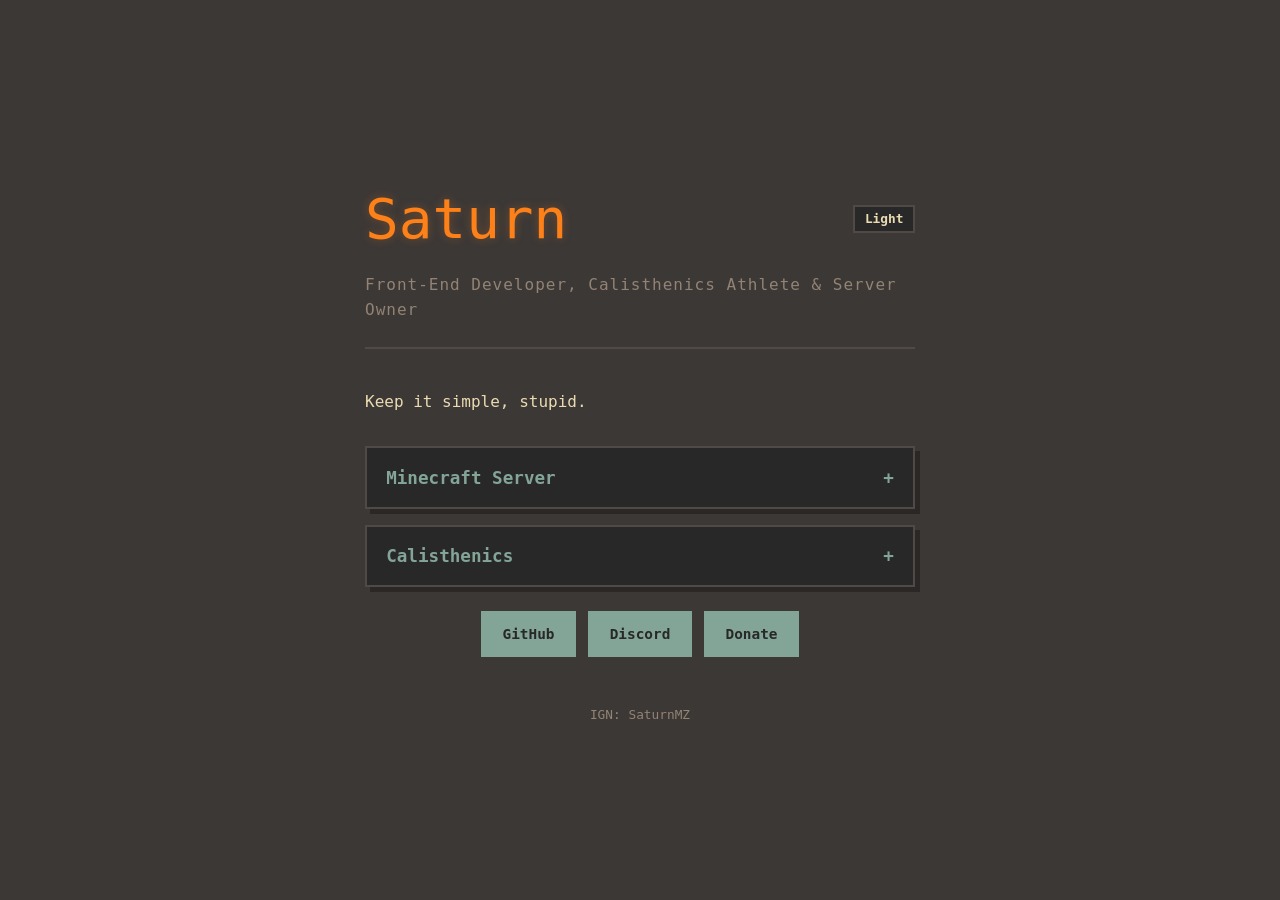
==== index.html @ 604580ab "Update index.html" ====
<!DOCTYPE html>
<html lang="en">
<head>
    <meta charset="UTF-8">
    <meta name="viewport" content="width=device-width, initial-scale=1.0">
    <title>Saturn | Portfolio</title>
    <link rel="stylesheet" href="style.css">
    <script>
        // Erkennt 'de', 'de-DE', 'de-CH', 'de-AT' und leitet sofort weiter
        if (navigator.language && navigator.language.startsWith('de')) {
            window.location.href = "index_de.html";
        }
    </script>
</head>
<body>

    <div class="container">
        <header>
            <div class="top-bar">
                <h1 class="glow">Saturn</h1>
                <button id="theme-btn" class="theme-toggle" onclick="toggleTheme()">Light</button>
            </div>
            <p class="subtitle">Front-End Developer, Calisthenics Athlete & Server Owner</p>
        </header>

        <main>
            <section class="about">
                <p>Keep it simple, stupid.</p>
            </section>

            <!-- First Button -->
            <div class="expandable-container">
                <button class="expand-btn" onclick="toggleExpand(this)">
                    <span>Minecraft Server</span>
                    <span class="icon">+</span>
                </button>
                <div class="expand-content">
                    <div class="content-inner">
                        <p>Join <strong>SchnitzelSMP</strong>, a community survival Factions server for Java & Bedrock.</p>
                        
                        <div class="ip-box">
                            <code>play.schnitzelsmp.eu</code>
                        </div>
                        
                        <p style="margin-bottom: 10px;"><strong>Version:</strong> 26.1.2+</p>
                        <p style="margin-bottom: 10px;"><strong>About</strong></p>
                        <p style="margin-bottom: 30px;">SchnitzelSMP runs on PaperMC version 26.1.2 but allows for players on newer versions of the game to join thanks to Via Version. We are additionally using a Lifesteal Plugins paired with many custom Enchants to provide an authentic Factions experience. Currently most of our Plugins are configured public Plugins but that will change as soon as we are able to expand our budget & my proficiency in Java improves.</p>
                        <p><strong>Join my Discord or reach out to me with support@schnitzelsmp.eu for more information.</strong></p>
                        <p class="small">Note: If you have trouble connecting, ensure your client supports IPv6 or use our proxy address.</p>
                    </div>
                </div>
            </div>

            <!-- Second Button -->
            <div class="expandable-container">
                <button class="expand-btn" onclick="toggleExpand(this)">
                    <span>Calisthenics</span>
                    <span class="icon">+</span>
                </button>
                <div class="expand-content">
                    <div class="content-inner">
                        <p><strong>Backstory</strong></p>
                        <p style="margin-bottom: 30px;">My journey in the sport commonly referred to as Calisthenics or Street Workout originally started all the way back in April 2025. Up until that point I had already been doing simple things like pushups but never took it too seriously. However things began to change when I went on a holiday trip to Portugal in late April where I discovered a video of someone doing a handstand on Social Media. This led me to achieve a handstand within the next 2 weeks by practicing daily. After that I started striving for more and have since unlocked many more skills.</p>
                        <p><strong>Skills</strong></p>
                        <p style="margin-bottom: 30px;">Handstand, Handstand Pushup (Normal, 90 Degree, Clap, Archer, Tiger Bent), Half Lay Planche, deadpress to Handstand, Full Planche, Full Planche Press, Full Planche Pushup, One arm Pull-up</p>
                        <p class="small">If you have further inquiries regarding my journey, please contact me on Discord or using support@saturndev.de</p>
                    </div>
                </div>
            </div>

            <section class="links">
                <a href="https://github.com/SaturnM7" class="link-card" target="_blank" rel="noopener noreferrer">GitHub</a>
                <a href="https://discord.gg/q478eJ73" class="link-card" target="_blank" rel="noopener noreferrer">Discord</a>
                <a href="https://donate.schnitzelsmp.eu" class="link-card" target="_blank" rel="noopener noreferrer">Donate</a>
            </section>
        </main>

        <footer>
            <p>IGN: SaturnMZ</p>
        </footer>
    </div>

    <script src="script.js"></script>
</body>
</html>
---- style.css ----
/* Gruvbox Master-Variablen (Hintergrund getauscht auf Dark1) */
:root {
    --bg-main: #3c3836;       /* Gruvbox Dark1 (Haupt-Hintergrund) */
    --bg-element: #282828;    /* Gruvbox Dark0 (Innere Boxen / Buttons) */
    --bg-border: #504945;     /* Gruvbox Dark2 (Kanten & Rahmen) */
    --fg-text: #ebdbb2;       /* Gruvbox Light1 (Standard Text) */
    --gray-sub: #928374;      /* Gruvbox Grau */
    --accent-blue: #83a598;   /* Gruvbox Blau */
    --accent-orange: #fe8019; /* Gruvbox Orange */
    --accent-yellow: #fabd2f; /* Gruvbox Gelb */
    --accent-green: #b8bb26;  /* Gruvbox Grün */
}

/* Gruvbox Light Mode Überschreibungen */
[data-theme="light"] {
    --bg-main: #ebdbb2;       /* Gruvbox Light1 */
    --bg-element: #fbf1c7;    /* Gruvbox Light0 */
    --bg-border: #d5c4a1;     /* Gruvbox Light2 */
    --fg-text: #282828;       /* Gruvbox Dark0 */
    --gray-sub: #7c6f64;
    --accent-blue: #458588;
    --accent-orange: #d65d0e;
    --accent-yellow: #b8971a;
    --accent-green: #98971a;
}

* {
    margin: 0;
    padding: 0;
    box-sizing: border-box;
}

body {
    background-color: var(--bg-main);
    color: var(--fg-text);
    font-family: 'JetBrains Mono', monospace;
    display: flex;
    justify-content: center;
    align-items: center;
    min-height: 100vh;
    line-height: 1.6;
    padding: 20px;
    transition: background-color 0.2s ease, color 0.2s ease;
}

.container {
    width: 100%;
    max-width: 550px;
    text-align: center;
}

header {
    margin-bottom: 2.5rem;
    border-bottom: 2px solid var(--bg-border);
    padding-bottom: 1.5rem;
}

.top-bar {
    display: flex;
    justify-content: space-between;
    align-items: center;
    margin-bottom: 0.5rem;
}


.glow {
    color: var(--accent-orange);
    font-size: 3.5rem;
    text-shadow: 0 0 10px rgba(254, 128, 25, 0.3);
    margin: 0;
    font-weight: normal;
}

.theme-toggle {
    font-size: 0.8rem;
    padding: 0.3rem 0.6rem;
    background-color: var(--bg-element);
    border: 2px solid var(--bg-border);
    color: var(--fg-text);
    font-family: inherit;
    font-weight: bold;
    cursor: pointer;
    border-radius: 0px;
    transition: all 0.15s ease-in-out;
}

.theme-toggle:hover {
    border-color: var(--accent-blue);
    color: var(--accent-yellow);
    background-color: var(--bg-border);
}

.subtitle {
    color: var(--gray-sub);
    font-size: 1rem;
    letter-spacing: 1px;
    text-align: left;
    margin-top: 0.5rem;
}

.about {
    margin-bottom: 2rem;
    color: var(--fg-text);
    text-align: left;
}

/* Expandable Tab (Harte Kanten & Box-Schatten) */
.expandable-container {
    background-color: var(--bg-element);
    border-radius: 0px;
    overflow: hidden;
    margin-bottom: 1rem;
    border: 2px solid var(--bg-border);
    box-shadow: 5px 5px 0px rgba(0, 0, 0, 0.3);
    transition: border-color 0.2s, background-color 0.2s;
}

.expand-btn {
    width: 100%;
    padding: 1.2rem;
    background: none;
    border: none;
    color: var(--accent-blue);
    font-family: inherit;
    font-size: 1.1rem;
    font-weight: bold;
    cursor: pointer;
    display: flex;
    justify-content: space-between;
    align-items: center;
    transition: background-color 0.2s, color 0.2s;
}

.expand-btn:hover {
    background-color: var(--bg-border);
    color: var(--accent-yellow);
}

.expand-content {
    max-height: 0;
    overflow: hidden;
    transition: max-height 0.4s cubic-bezier(0, 1, 0, 1);
    background-color: var(--bg-main);
}

.content-inner {
    padding: 1.5rem;
    text-align: left;
    border-top: 2px solid var(--bg-border);
}

/* IP-Box (Harte Kanten) */
.ip-box {
    background-color: var(--bg-element);
    padding: 0.8rem;
    border-radius: 0px;
    margin: 1.2rem 0;
    text-align: center;
    border: 2px solid var(--accent-blue);
}

.ip-box code {
    color: var(--accent-green);
    font-size: 1.1rem;
}

/* Links (Harte Kanten & Block-Verschiebung) */
.links {
    display: flex;
    gap: 0.8rem;
    justify-content: center;
    flex-wrap: wrap;
    margin-top: 1.5rem;
}

.link-card {
    text-decoration: none;
    color: var(--bg-element);
    background-color: var(--accent-blue);
    padding: 0.6rem 1.2rem;
    border-radius: 0px;
    font-weight: bold;
    font-size: 0.9rem;
    border: 2px solid transparent;
    transition: all 0.15s ease-in-out;
}

.link-card:hover {
    transform: translate(-2px, -2px);
    background-color: var(--accent-yellow);
    box-shadow: 4px 4px 0px var(--accent-orange);
}

footer {
    margin-top: 3rem;
    font-size: 0.8rem;
    color: var(--gray-sub);
}

.small {
    font-size: 0.75rem;
    color: var(--gray-sub);
    margin-top: 10px;
}
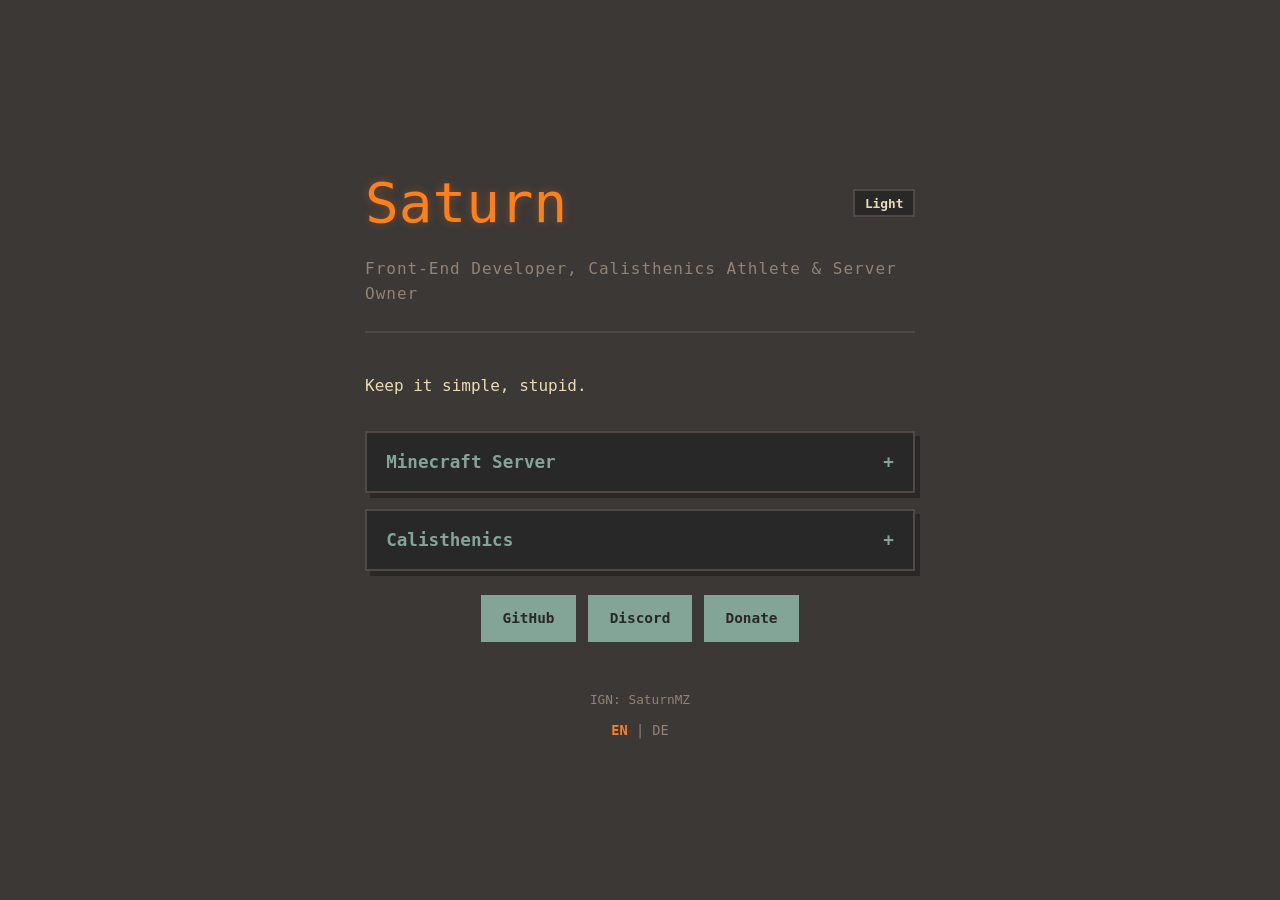
==== commit e611d642: "Update index.html" ====
--- a/index.html
+++ b/index.html
@@ -6,8 +6,9 @@
     <title>Saturn | Portfolio</title>
     <link rel="stylesheet" href="style.css">
     <script>
-        // Erkennt 'de', 'de-DE', 'de-CH', 'de-AT' und leitet sofort weiter
-        if (navigator.language && navigator.language.startsWith('de')) {
+        // Leitet nur weiter, wenn der User nicht explizit die englische Version gewählt hat (?lang=en)
+        const urlParams = new URLSearchParams(window.location.search);
+        if (urlParams.get('lang') !== 'en' && navigator.language && navigator.language.startsWith('de')) {
             window.location.href = "index_de.html";
         }
     </script>
@@ -69,14 +70,18 @@
             </div>
 
             <section class="links">
-                <a href="https://github.com/SaturnM7" class="link-card" target="_blank" rel="noopener noreferrer">GitHub</a>
-                <a href="https://discord.gg/q478eJ73" class="link-card" target="_blank" rel="noopener noreferrer">Discord</a>
-                <a href="https://donate.schnitzelsmp.eu" class="link-card" target="_blank" rel="noopener noreferrer">Donate</a>
+                <a href="https://github.com" class="link-card" target="_blank" rel="noopener noreferrer">GitHub</a>
+                <a href="https://discord.gg" class="link-card" target="_blank" rel="noopener noreferrer">Discord</a>
+                <a href="https://schnitzelsmp.eu" class="link-card" target="_blank" rel="noopener noreferrer">Donate</a>
             </section>
         </main>
 
         <footer>
             <p>IGN: SaturnMZ</p>
+            <!-- Sprachwechsler im Footer -->
+            <div class="lang-switcher" style="margin-top: 10px; font-family: inherit; font-size: 0.85rem;">
+                <span style="color: var(--accent-orange); font-weight: bold;">EN</span> | <a href="index_de.html" style="color: var(--gray-sub); text-decoration: none;">DE</a>
+            </div>
         </footer>
     </div>
 
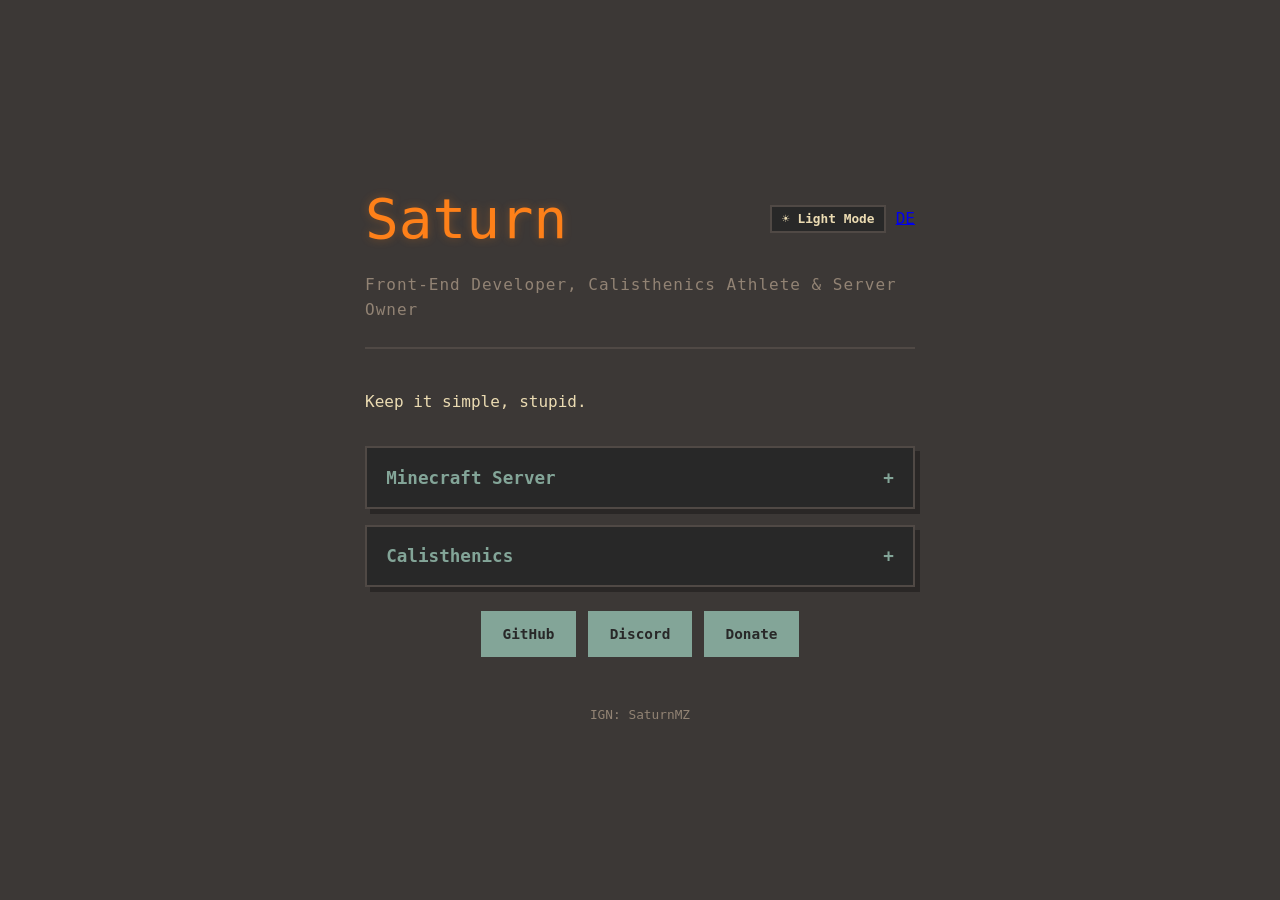
==== commit 7ff7315b: "Update index.html" ====
--- a/index.html
+++ b/index.html
@@ -6,7 +6,6 @@
     <title>Saturn | Portfolio</title>
     <link rel="stylesheet" href="style.css">
     <script>
-        // Leitet nur weiter, wenn der User nicht explizit die englische Version gewählt hat (?lang=en)
         const urlParams = new URLSearchParams(window.location.search);
         if (urlParams.get('lang') !== 'en' && navigator.language && navigator.language.startsWith('de')) {
             window.location.href = "index_de.html";
@@ -19,7 +18,10 @@
         <header>
             <div class="top-bar">
                 <h1 class="glow">Saturn</h1>
-                <button id="theme-btn" class="theme-toggle" onclick="toggleTheme()">Light</button>
+                <div class="header-controls">
+                    <button id="theme-btn" class="theme-toggle">☀️ Light Mode</button>
+                    <a href="index_de.html" class="lang-btn">DE</a>
+                </div>
             </div>
             <p class="subtitle">Front-End Developer, Calisthenics Athlete & Server Owner</p>
         </header>
@@ -78,10 +80,6 @@
 
         <footer>
             <p>IGN: SaturnMZ</p>
-            <!-- Sprachwechsler im Footer -->
-            <div class="lang-switcher" style="margin-top: 10px; font-family: inherit; font-size: 0.85rem;">
-                <span style="color: var(--accent-orange); font-weight: bold;">EN</span> | <a href="index_de.html" style="color: var(--gray-sub); text-decoration: none;">DE</a>
-            </div>
         </footer>
     </div>
 
--- a/style.css
+++ b/style.css
@@ -201,4 +201,9 @@
     font-size: 0.75rem;
     color: var(--gray-sub);
     margin-top: 10px;
-}
+
+.lang-switcher a:hover {
+    color: var(--accent-yellow) !important;
+}
+
+}
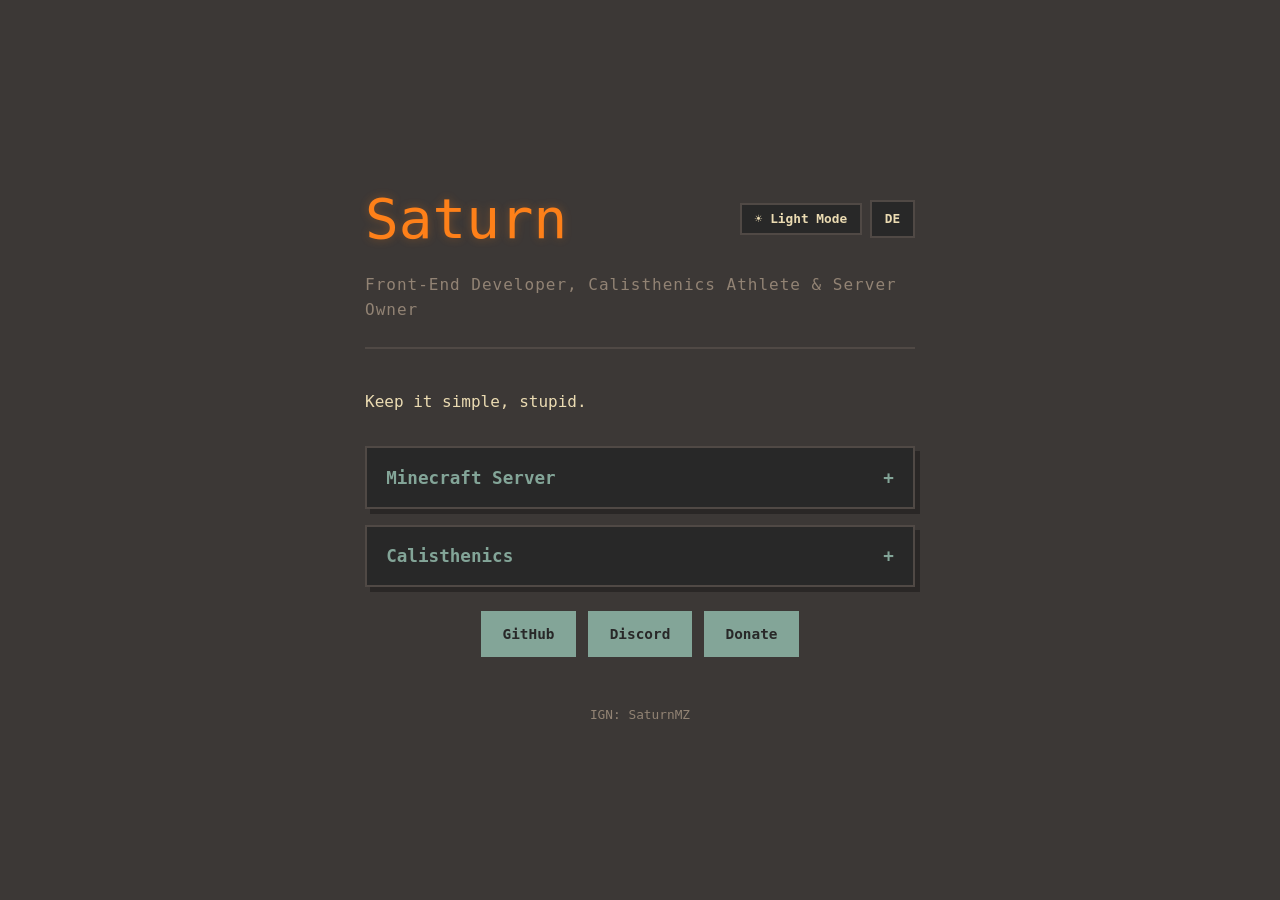
==== commit b603c656: "Update index.html structure and content" ====
--- a/index.html
+++ b/index.html
@@ -74,7 +74,7 @@
             <section class="links">
                 <a href="https://github.com" class="link-card" target="_blank" rel="noopener noreferrer">GitHub</a>
                 <a href="https://discord.gg" class="link-card" target="_blank" rel="noopener noreferrer">Discord</a>
-                <a href="https://schnitzelsmp.eu" class="link-card" target="_blank" rel="noopener noreferrer">Donate</a>
+                <a href="https://donate.schnitzelsmp.eu" class="link-card" target="_blank" rel="noopener noreferrer">Donate</a>
             </section>
         </main>
 
--- a/style.css
+++ b/style.css
@@ -202,8 +202,54 @@
     color: var(--gray-sub);
     margin-top: 10px;
 
-.lang-switcher a:hover {
-    color: var(--accent-yellow) !important;
-}
-
-}
+}
+
+/* Container für die Controls rechts */
+.header-controls {
+    display: flex;
+    gap: 0.5rem;
+    align-items: center;
+}
+
+/* Vollständiges Design für den Theme-Umschalter */
+.theme-toggle {
+    font-size: 0.8rem;
+    padding: 0.4rem 0.8rem;
+    background-color: var(--bg-element);
+    border: 2px solid var(--bg-border);
+    color: var(--fg-text);
+    font-family: inherit;
+    font-weight: bold;
+    cursor: pointer;
+    border-radius: 0px;
+    transition: all 0.15s ease-in-out;
+}
+
+.theme-toggle:hover {
+    border-color: var(--accent-blue);
+    color: var(--accent-yellow);
+    background-color: var(--bg-border);
+}
+
+/* Gleicher harter Stil für den Sprachwähler-Button */
+.lang-btn {
+    font-size: 0.8rem;
+    padding: 0.4rem 0.8rem;
+    background-color: var(--bg-element);
+    border: 2px solid var(--bg-border);
+    color: var(--fg-text);
+    font-family: inherit;
+    font-weight: bold;
+    text-decoration: none;
+    cursor: pointer;
+    border-radius: 0px;
+    display: inline-block;
+    transition: all 0.15s ease-in-out;
+}
+
+.lang-btn:hover {
+    border-color: var(--accent-blue);
+    color: var(--accent-yellow);
+    background-color: var(--bg-border);
+}
+
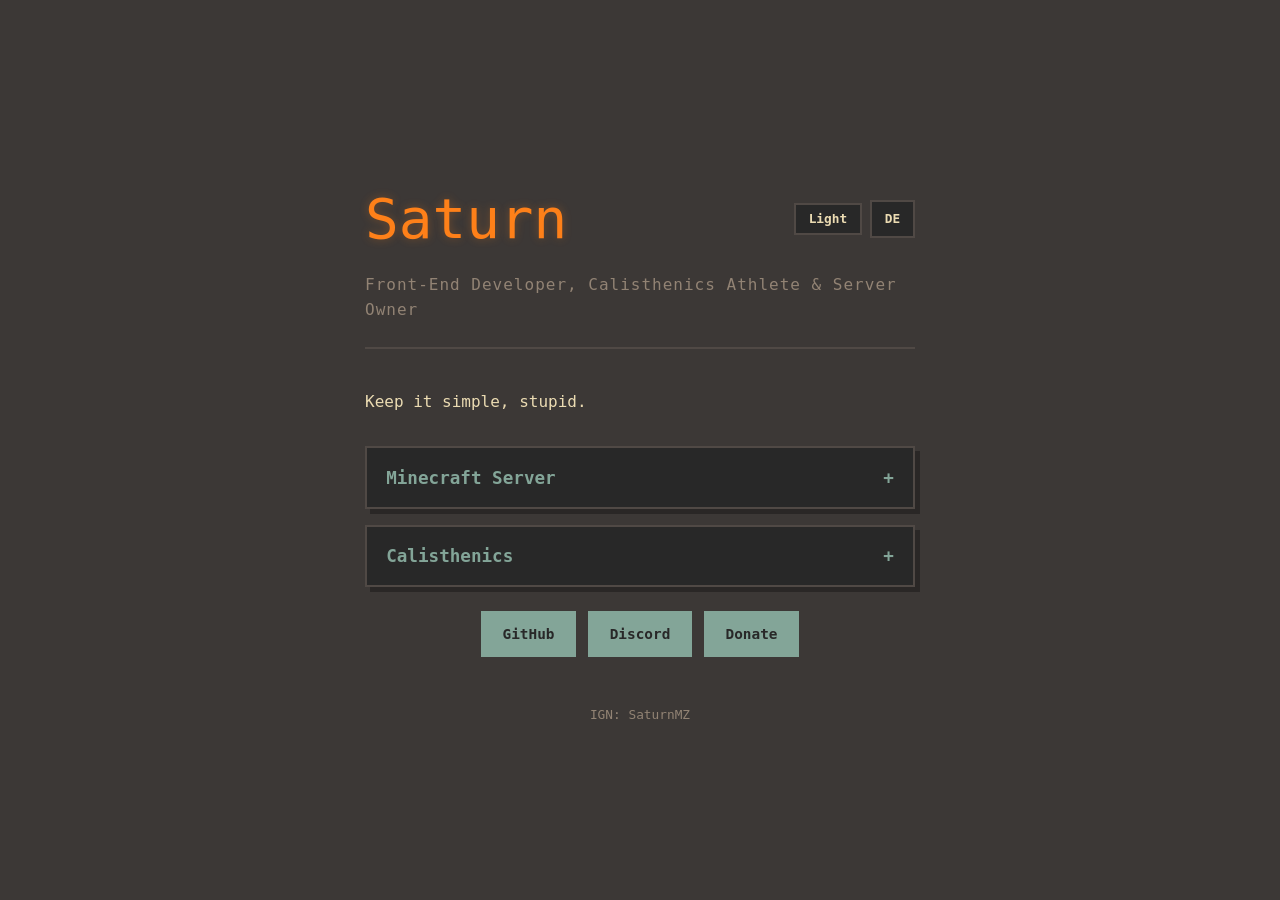
==== commit b9405787: "Update index.html" ====
--- a/index.html
+++ b/index.html
@@ -19,7 +19,7 @@
             <div class="top-bar">
                 <h1 class="glow">Saturn</h1>
                 <div class="header-controls">
-                    <button id="theme-btn" class="theme-toggle">☀️ Light Mode</button>
+                    <button id="theme-btn" class="theme-toggle">Light</button>
                     <a href="index_de.html" class="lang-btn">DE</a>
                 </div>
             </div>
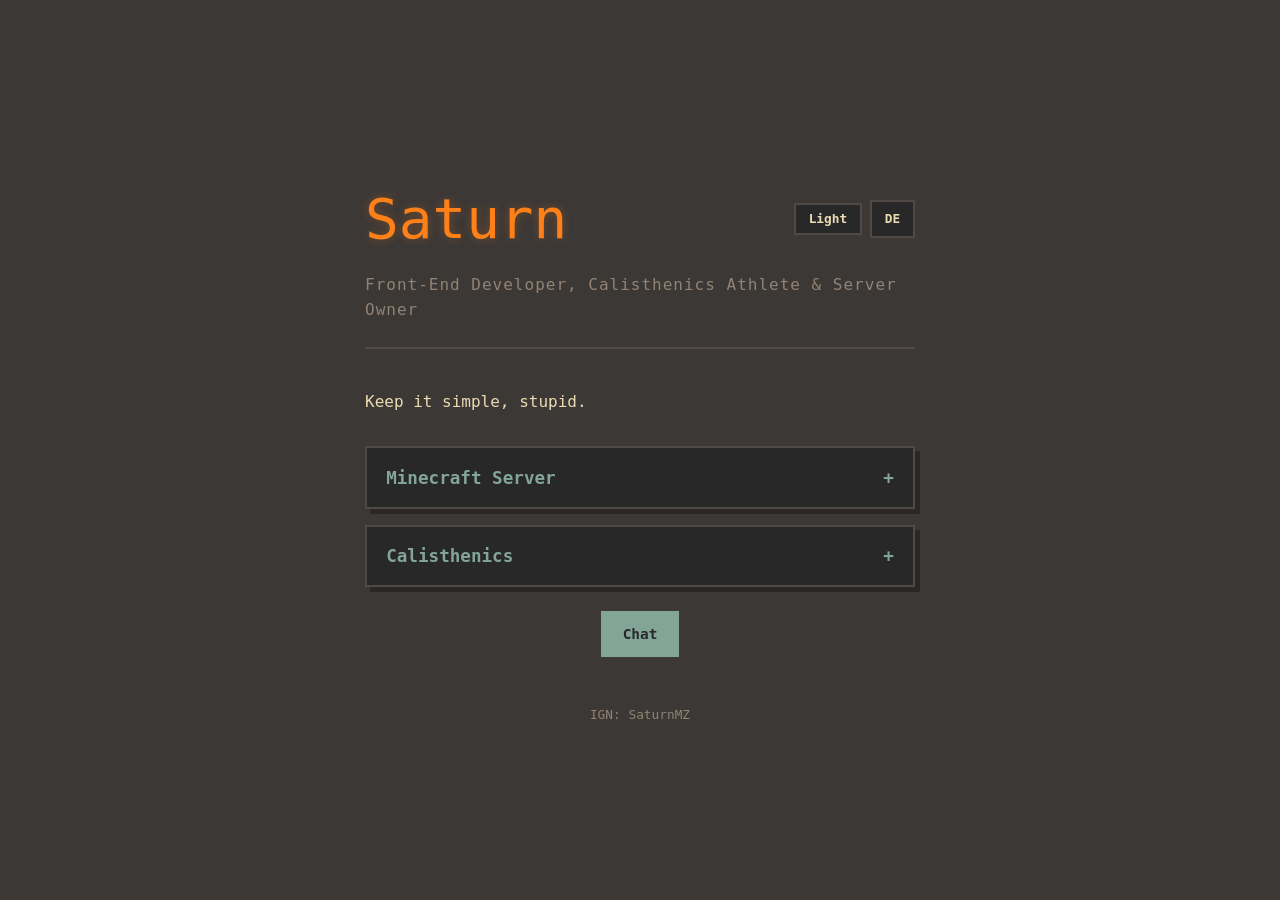
==== commit 91918d33: "Update index.html" ====
--- a/index.html
+++ b/index.html
@@ -72,9 +72,7 @@
             </div>
 
             <section class="links">
-                <a href="https://github.com" class="link-card" target="_blank" rel="noopener noreferrer">GitHub</a>
-                <a href="https://discord.gg" class="link-card" target="_blank" rel="noopener noreferrer">Discord</a>
-                <a href="https://donate.schnitzelsmp.eu" class="link-card" target="_blank" rel="noopener noreferrer">Donate</a>
+                <a href="https://chat.saturndev.de" class="link-card" target="_blank" rel="noopener noreferrer">Chat</a>
             </section>
         </main>
 
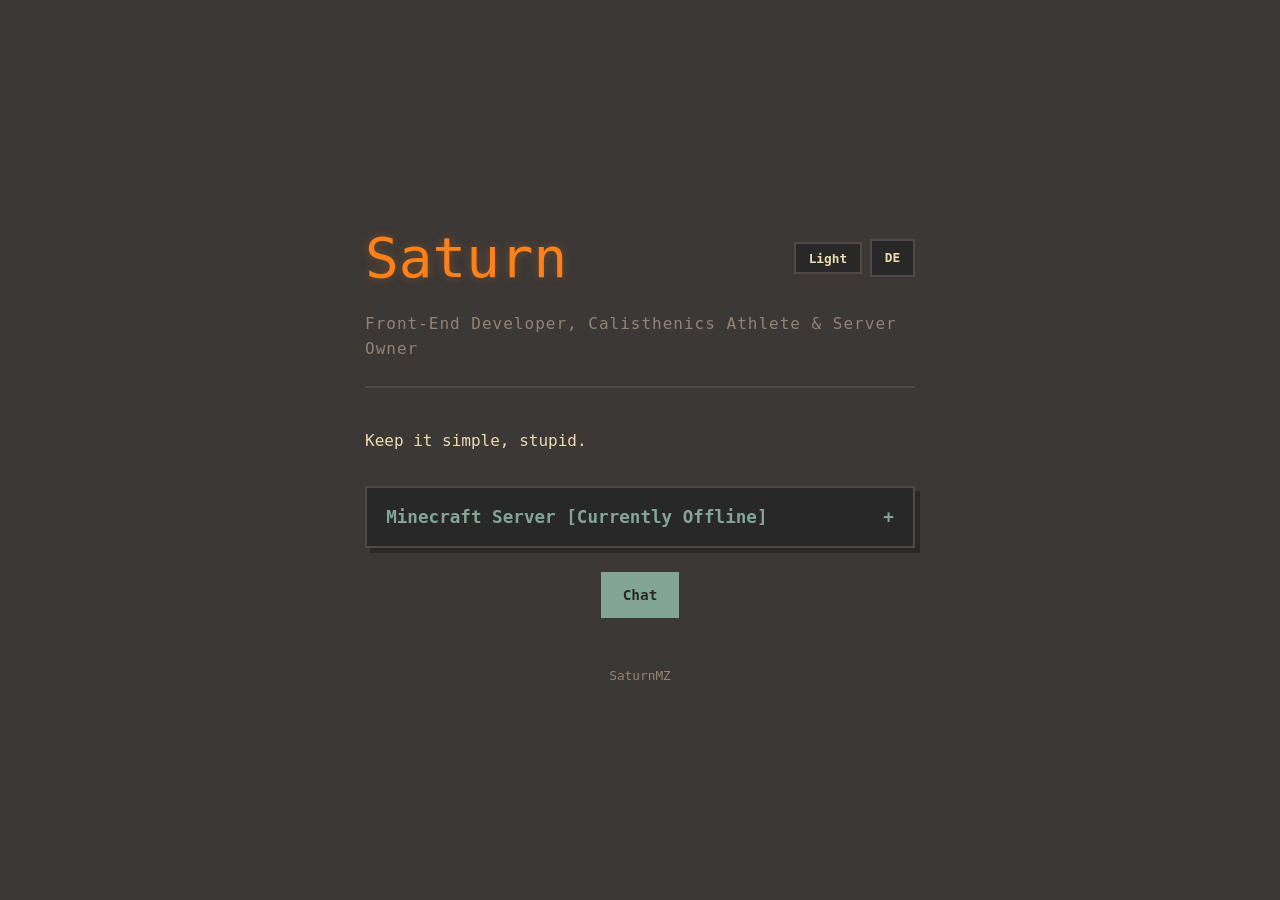
==== commit fc26238e: "Update index.html" ====
--- a/index.html
+++ b/index.html
@@ -34,7 +34,7 @@
             <!-- First Button -->
             <div class="expandable-container">
                 <button class="expand-btn" onclick="toggleExpand(this)">
-                    <span>Minecraft Server</span>
+                    <span>Minecraft Server [Currently Offline]</span>
                     <span class="icon">+</span>
                 </button>
                 <div class="expand-content">
@@ -55,7 +55,7 @@
             </div>
 
             <!-- Second Button -->
-            <div class="expandable-container">
+            <!-- <div class="expandable-container">
                 <button class="expand-btn" onclick="toggleExpand(this)">
                     <span>Calisthenics</span>
                     <span class="icon">+</span>
@@ -69,7 +69,7 @@
                         <p class="small">If you have further inquiries regarding my journey, please contact me on Discord or using support@saturndev.de</p>
                     </div>
                 </div>
-            </div>
+            </div>-->
 
             <section class="links">
                 <a href="https://chat.saturndev.de" class="link-card" target="_blank" rel="noopener noreferrer">Chat</a>
@@ -77,7 +77,7 @@
         </main>
 
         <footer>
-            <p>IGN: SaturnMZ</p>
+            <p>SaturnMZ</p>
         </footer>
     </div>
 
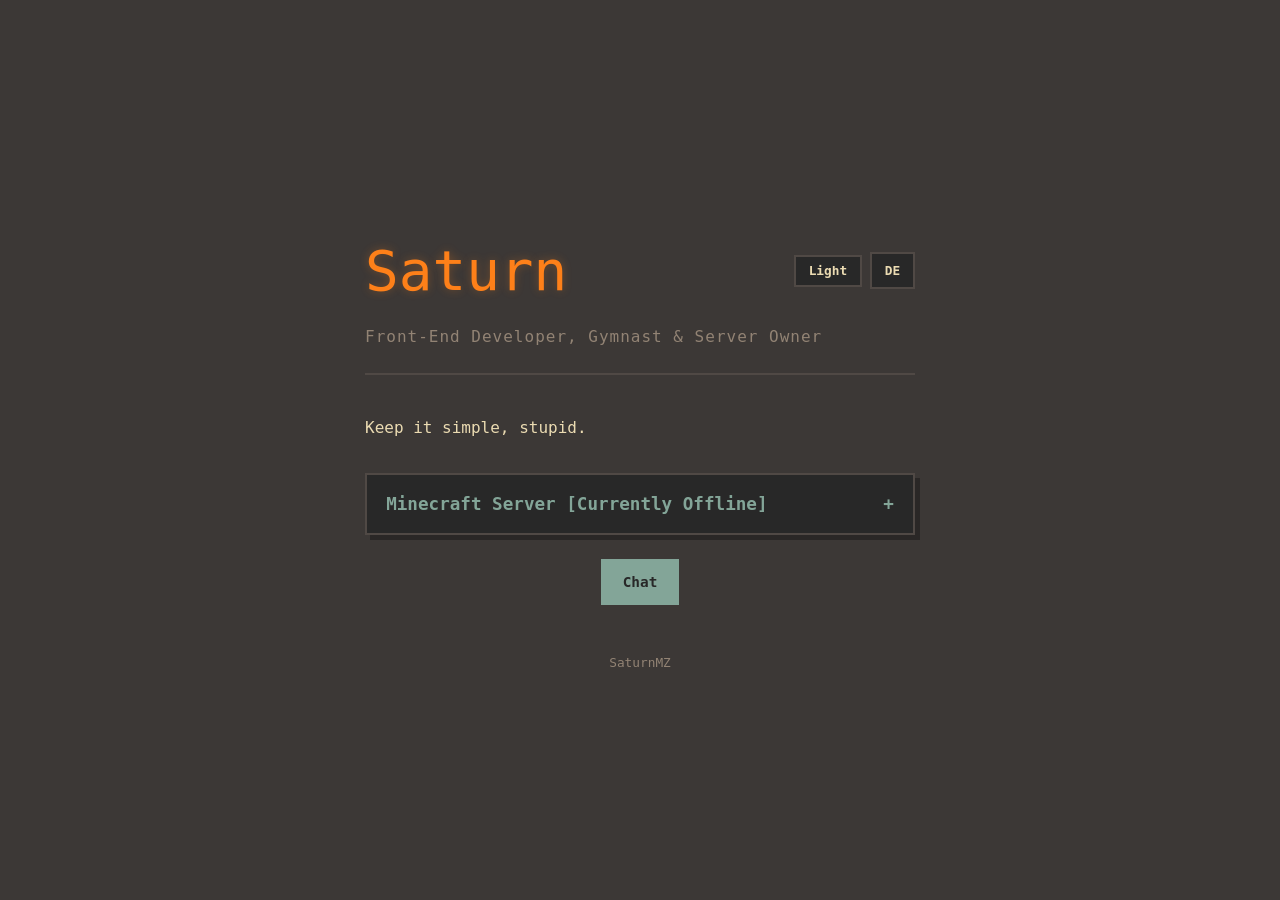
==== commit 0fc8e2cf: "Update index.html" ====
--- a/index.html
+++ b/index.html
@@ -23,7 +23,7 @@
                     <a href="index_de.html" class="lang-btn">DE</a>
                 </div>
             </div>
-            <p class="subtitle">Front-End Developer, Calisthenics Athlete & Server Owner</p>
+            <p class="subtitle">Front-End Developer, Gymnast & Server Owner</p>
         </header>
 
         <main>
